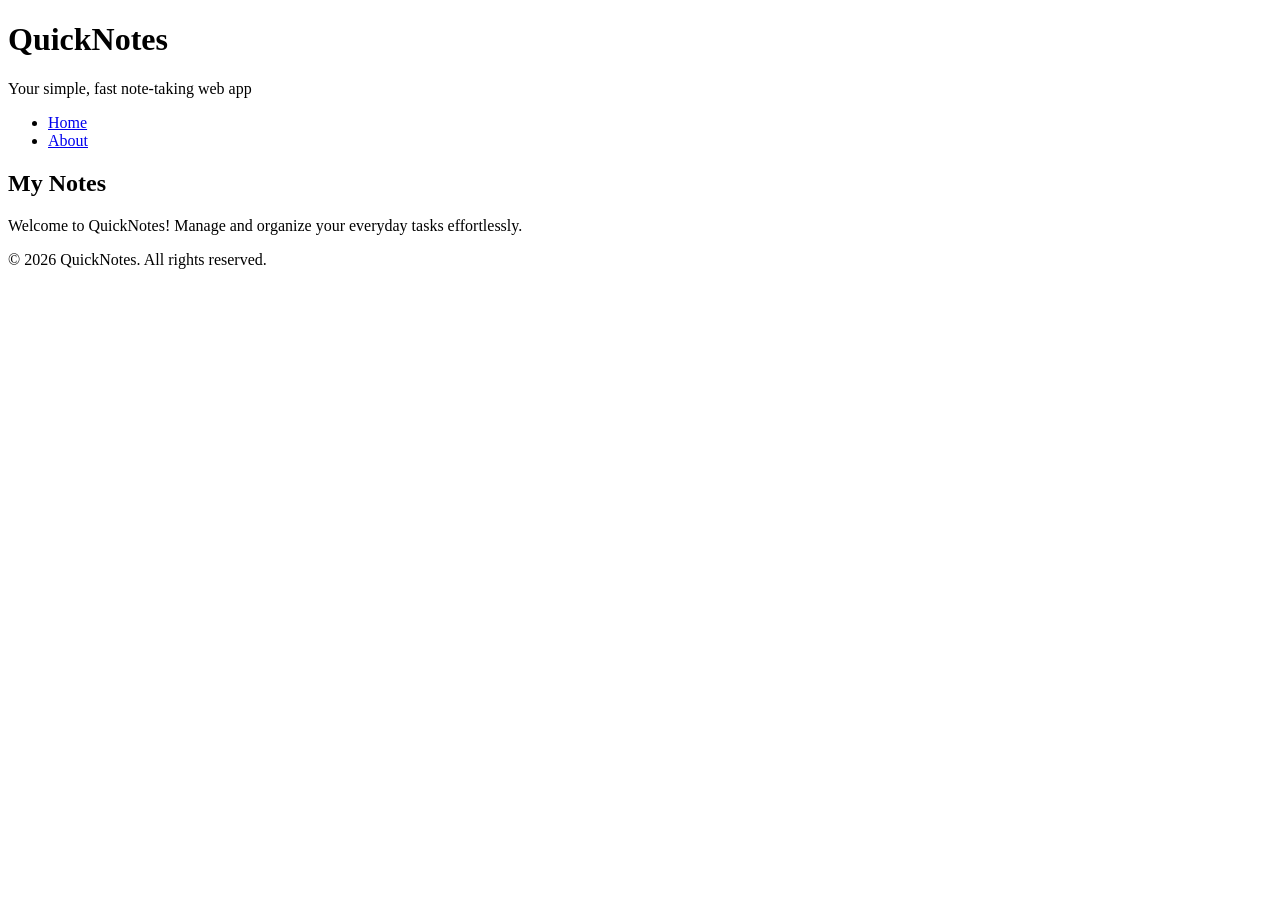
==== day2/index.html @ bdc22bd0 "Day 2 assignment" ====
<!DOCTYPE html>
<html lang="en">
<head>
    <meta charset="UTF-8">
    <meta name="viewport" content="width=device-width, initial-scale=1.0">
    <title>QuickNotes - Home</title>
</head>
<body>
    <header>
        <h1>QuickNotes</h1>
        <p>Your simple, fast note-taking web app</p>
        <nav>
            <ul>
                <li><a href="index.html">Home</a></li>
                <li><a href="about.html">About</a></li>
            </ul>
        </nav>
    </header>

    <main>
        <section>
            <h2>My Notes</h2>
            <p>Welcome to QuickNotes! Manage and organize your everyday tasks effortlessly.</p>
        </section>
    </main>

    <footer>
        <p>&copy; 2026 QuickNotes. All rights reserved.</p>
    </footer>
</body>
</html>
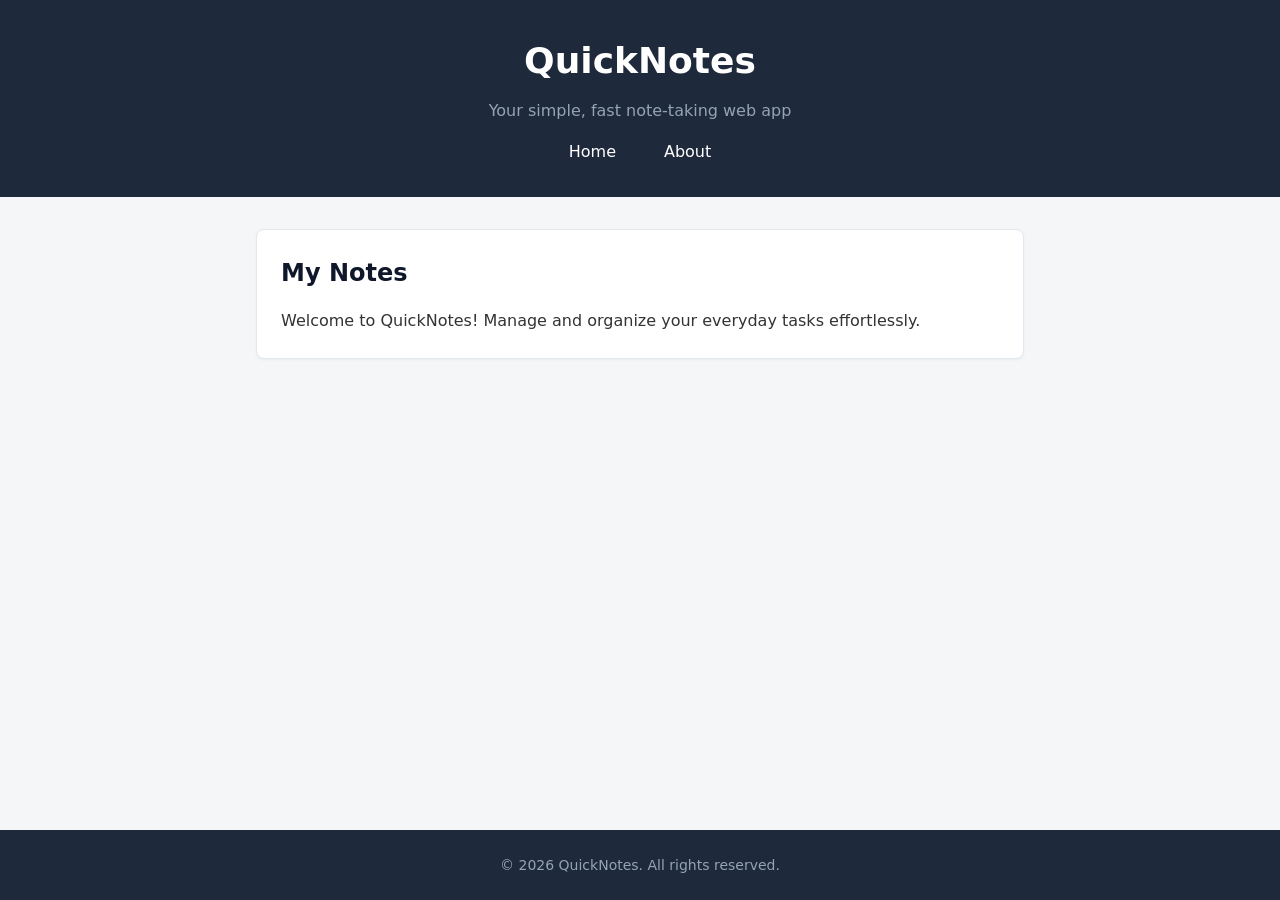
==== commit 562c973c: "Add contents to day2 index.html and style.css" ====
--- a/day2/index.html
+++ b/day2/index.html
@@ -4,6 +4,7 @@
     <meta charset="UTF-8">
     <meta name="viewport" content="width=device-width, initial-scale=1.0">
     <title>QuickNotes - Home</title>
+    <link rel="stylesheet" href="style.css">
 </head>
 <body>
     <header>
--- a/day2/style.css
+++ b/day2/style.css
@@ -0,0 +1,212 @@
+/* Universal Box-Sizing Reset */
+*,
+*::before,
+*::after {
+    box-sizing: border-box;
+    margin: 0;
+    padding: 0;
+}
+
+/* Base Body Styles */
+body {
+    font-family: system-ui, -apple-system, BlinkMacSystemFont, "Segoe UI", Roboto, sans-serif;
+    line-height: 1.6;
+    color: #333333;
+    background-color: #f4f6f8;
+    display: flex;
+    flex-direction: column;
+    min-height: 100vh;
+}
+
+/* Header Styling */
+header {
+    background-color: #1e293b;
+    color: #ffffff;
+    text-align: center;
+    padding: 2rem 1rem;
+}
+
+header h1 {
+    font-size: 2.25rem;
+    margin-bottom: 0.5rem;
+}
+
+header p {
+    color: #94a3b8;
+    margin-bottom: 1rem;
+}
+
+/* Flexbox Navigation Bar */
+nav ul {
+    list-style: none;
+    display: flex;
+    justify-content: center;
+    gap: 16px;
+}
+
+nav a {
+    color: #ffffff;
+    text-decoration: none;
+    font-weight: 500;
+    padding: 0.5rem 1rem;
+    border-radius: 4px;
+    transition: background-color 0.2s ease, color 0.2s ease;
+}
+
+nav a:hover,
+nav a:focus {
+    background-color: #334155;
+    color: #38bdf8;
+}
+
+/* Main Container & Section White Cards */
+main {
+    width: 100%;
+    max-width: 800px;
+    margin: 2rem auto;
+    padding: 0 1rem;
+    flex: 1;
+}
+
+section {
+    background-color: #ffffff;
+    border: 1px solid #e2e8f0;
+    border-radius: 8px;
+    padding: 1.5rem;
+    margin-bottom: 1.5rem;
+    box-shadow: 0 1px 3px rgba(0, 0, 0, 0.05);
+}
+
+h2, h3 {
+    margin-bottom: 1rem;
+    color: #0f172a;
+}
+
+/* Features List - CSS Grid Cards */
+ul.features {
+    list-style: none;
+    display: grid;
+    grid-template-columns: repeat(auto-fit, minmax(180px, 1fr));
+    gap: 1rem;
+    padding: 0;
+}
+
+ul.features li {
+    background-color: #f8fafc;
+    border: 1px solid #cbd5e1;
+    border-radius: 6px;
+    padding: 1rem;
+    text-align: center;
+    font-weight: 500;
+}
+
+/* General Lists */
+ol {
+    padding-left: 1.25rem;
+}
+
+ol li {
+    margin-bottom: 0.5rem;
+}
+
+/* Table Styling */
+table {
+    width: 100%;
+    border-collapse: collapse;
+    margin-top: 0.5rem;
+}
+
+th, td {
+    border: 1px solid #cbd5e1;
+    padding: 0.75rem 1rem;
+    text-align: left;
+}
+
+th {
+    background-color: #f1f5f9;
+    font-weight: 600;
+}
+
+/* Feedback Form Styling */
+form p {
+    margin-bottom: 1rem;
+}
+
+label {
+    display: block;
+    font-weight: 600;
+    margin-bottom: 0.25rem;
+}
+
+input[type="text"],
+input[type="email"],
+textarea {
+    width: 100%;
+    padding: 0.625rem;
+    border: 1px solid #cbd5e1;
+    border-radius: 4px;
+    font-family: inherit;
+    font-size: 1rem;
+}
+
+input[type="text"]:focus,
+input[type="email"]:focus,
+textarea:focus {
+    outline: none;
+    border-color: #2563eb;
+    box-shadow: 0 0 0 3px rgba(37, 99, 235, 0.2);
+}
+
+button[type="submit"] {
+    display: inline-block;
+    padding: 0.625rem 1.25rem;
+    background-color: #2563eb;
+    color: #ffffff;
+    border: none;
+    border-radius: 4px;
+    font-size: 1rem;
+    cursor: pointer;
+    transition: background-color 0.2s ease, transform 0.1s ease;
+}
+
+button[type="submit"]:hover {
+    background-color: #1d4ed8;
+}
+
+button[type="submit"]:active {
+    transform: scale(0.98);
+}
+
+/* Footer Styling */
+footer {
+    text-align: center;
+    padding: 1.5rem;
+    background-color: #1e293b;
+    color: #94a3b8;
+    font-size: 0.875rem;
+}
+
+/* Media Query for Small Screens */
+@media (max-width: 600px) {
+    header {
+        padding: 1.25rem 0.75rem;
+    }
+
+    header h1 {
+        font-size: 1.5rem;
+    }
+
+    nav ul {
+        flex-direction: column;
+        align-items: center;
+        gap: 8px;
+    }
+
+    main {
+        margin: 1rem auto;
+    }
+
+    button[type="submit"] {
+        width: 100%;
+    }
+}
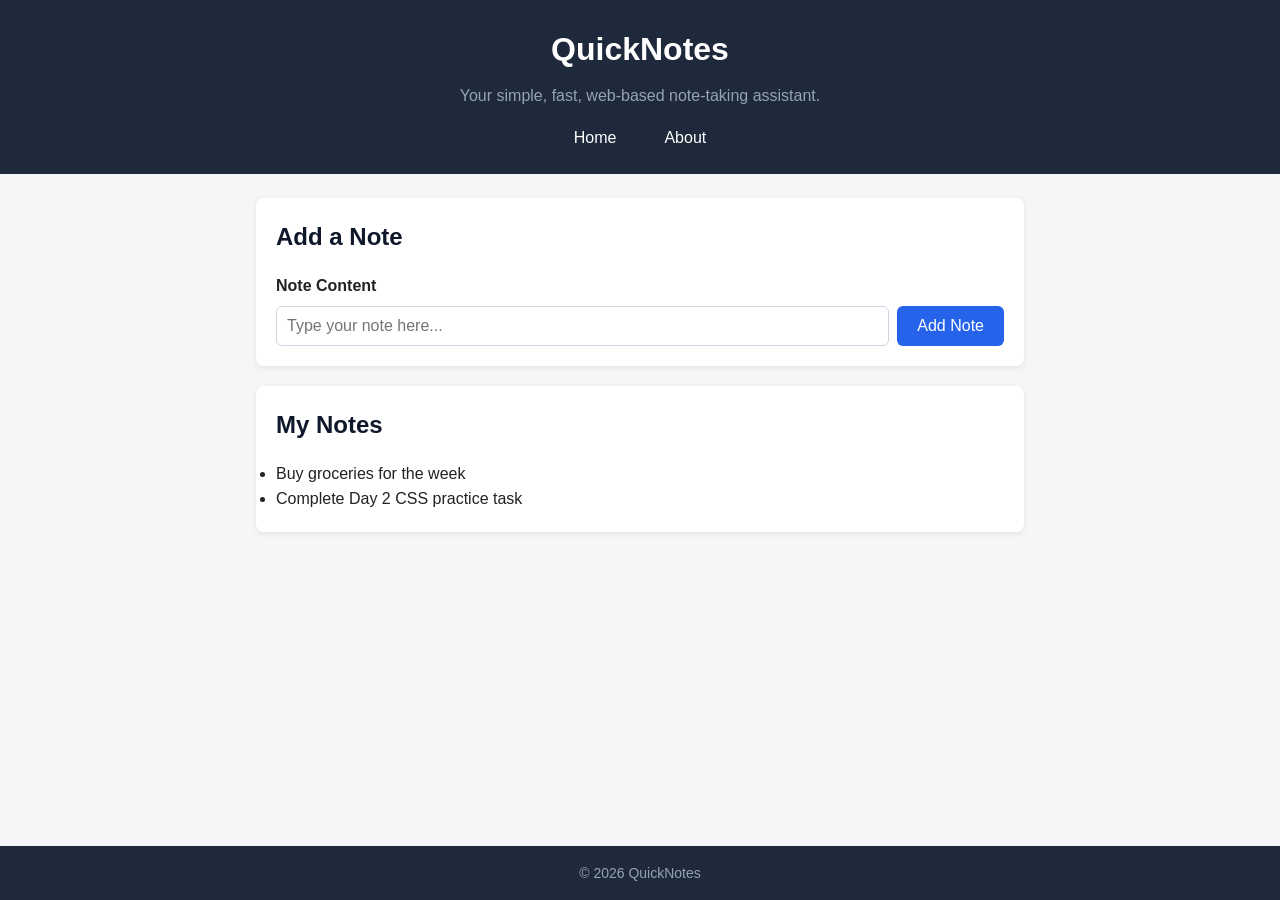
==== commit e85cf28c: "Day 2 assignment" ====
--- a/day2/index.html
+++ b/day2/index.html
@@ -1,32 +1,46 @@
 <!DOCTYPE html>
 <html lang="en">
 <head>
-    <meta charset="UTF-8">
-    <meta name="viewport" content="width=device-width, initial-scale=1.0">
-    <title>QuickNotes - Home</title>
-    <link rel="stylesheet" href="style.css">
+  <meta charset="UTF-8" />
+  <meta name="viewport" content="width=device-width, initial-scale=1.0" />
+  <title>QuickNotes - Home</title>
+  <link rel="stylesheet" href="style.css" />
 </head>
 <body>
-    <header>
-        <h1>QuickNotes</h1>
-        <p>Your simple, fast note-taking web app</p>
-        <nav>
-            <ul>
-                <li><a href="index.html">Home</a></li>
-                <li><a href="about.html">About</a></li>
-            </ul>
-        </nav>
-    </header>
 
-    <main>
-        <section>
-            <h2>My Notes</h2>
-            <p>Welcome to QuickNotes! Manage and organize your everyday tasks effortlessly.</p>
-        </section>
-    </main>
+  <header>
+    <h1>QuickNotes</h1>
+    <p>Your simple, fast, web-based note-taking assistant.</p>
+    <nav>
+      <ul>
+        <li><a href="index.html">Home</a></li>
+        <li><a href="about.html">About</a></li>
+      </ul>
+    </nav>
+  </header>
 
-    <footer>
-        <p>&copy; 2026 QuickNotes. All rights reserved.</p>
-    </footer>
+  <main>
+    <section>
+      <h2>Add a Note</h2>
+      <form id="note-form" action="#" method="post">
+        <label for="note-input">Note Content</label>
+        <input type="text" id="note-input" placeholder="Type your note here..." required />
+        <button type="submit">Add Note</button>
+      </form>
+    </section>
+
+    <section>
+      <h2>My Notes</h2>
+      <ul id="notes-list">
+        <li class="note">Buy groceries for the week</li>
+        <li class="note">Complete Day 2 CSS practice task</li>
+      </ul>
+    </section>
+  </main>
+
+  <footer>
+    <p>&copy; 2026 QuickNotes</p>
+  </footer>
+
 </body>
 </html>
--- a/day2/style.css
+++ b/day2/style.css
@@ -1,212 +1,206 @@
-/* Universal Box-Sizing Reset */
+/* 1. Box-sizing Reset & Base Body Styles */
 *,
 *::before,
 *::after {
-    box-sizing: border-box;
-    margin: 0;
-    padding: 0;
-}
-
-/* Base Body Styles */
+  box-sizing: border-box;
+  margin: 0;
+  padding: 0;
+}
+
 body {
-    font-family: system-ui, -apple-system, BlinkMacSystemFont, "Segoe UI", Roboto, sans-serif;
-    line-height: 1.6;
-    color: #333333;
-    background-color: #f4f6f8;
-    display: flex;
-    flex-direction: column;
-    min-height: 100vh;
-}
-
-/* Header Styling */
+  font-family: "Segoe UI", Arial, sans-serif;
+  font-size: 16px;
+  line-height: 1.6;
+  color: #222222;
+  background-color: #f4f6f8;
+  display: flex;
+  flex-direction: column;
+  min-height: 100vh;
+}
+
+/* 2. Header & Flexbox Navigation Bar */
 header {
-    background-color: #1e293b;
-    color: #ffffff;
-    text-align: center;
-    padding: 2rem 1rem;
+  background-color: #1e293b;
+  color: #ffffff;
+  text-align: center;
+  padding: 24px 16px;
 }
 
 header h1 {
-    font-size: 2.25rem;
-    margin-bottom: 0.5rem;
+  font-size: 32px;
+  margin-bottom: 8px;
 }
 
 header p {
-    color: #94a3b8;
-    margin-bottom: 1rem;
-}
-
-/* Flexbox Navigation Bar */
+  color: #94a3b8;
+  margin-bottom: 16px;
+}
+
 nav ul {
-    list-style: none;
-    display: flex;
-    justify-content: center;
-    gap: 16px;
+  list-style: none;
+  display: flex;
+  justify-content: center;
+  align-items: center;
+  gap: 16px;
 }
 
 nav a {
-    color: #ffffff;
-    text-decoration: none;
-    font-weight: 500;
-    padding: 0.5rem 1rem;
-    border-radius: 4px;
-    transition: background-color 0.2s ease, color 0.2s ease;
+  color: #ffffff;
+  text-decoration: none;
+  font-weight: 500;
+  padding: 8px 16px;
+  border-radius: 4px;
+  transition: background-color 0.2s ease, color 0.2s ease;
 }
 
 nav a:hover,
 nav a:focus {
-    background-color: #334155;
-    color: #38bdf8;
-}
-
-/* Main Container & Section White Cards */
+  background-color: #334155;
+  color: #38bdf8;
+}
+
+/* 3. Centred Main Content & Section Cards */
 main {
-    width: 100%;
-    max-width: 800px;
-    margin: 2rem auto;
-    padding: 0 1rem;
-    flex: 1;
+  width: 100%;
+  max-width: 800px;
+  margin: 24px auto;
+  padding: 0 16px;
+  flex: 1;
 }
 
 section {
-    background-color: #ffffff;
-    border: 1px solid #e2e8f0;
-    border-radius: 8px;
-    padding: 1.5rem;
-    margin-bottom: 1.5rem;
-    box-shadow: 0 1px 3px rgba(0, 0, 0, 0.05);
-}
-
-h2, h3 {
-    margin-bottom: 1rem;
-    color: #0f172a;
-}
-
-/* Features List - CSS Grid Cards */
-ul.features {
-    list-style: none;
-    display: grid;
-    grid-template-columns: repeat(auto-fit, minmax(180px, 1fr));
-    gap: 1rem;
-    padding: 0;
-}
-
-ul.features li {
-    background-color: #f8fafc;
-    border: 1px solid #cbd5e1;
-    border-radius: 6px;
-    padding: 1rem;
-    text-align: center;
-    font-weight: 500;
-}
-
-/* General Lists */
-ol {
-    padding-left: 1.25rem;
-}
-
-ol li {
-    margin-bottom: 0.5rem;
-}
-
-/* Table Styling */
+  background-color: #ffffff;
+  border-radius: 8px;
+  padding: 20px;
+  margin-bottom: 20px;
+  box-shadow: 0 2px 6px rgba(0, 0, 0, 0.08);
+}
+
+h2 {
+  margin-bottom: 16px;
+  color: #0f172a;
+}
+
+/* 4. Features List CSS Grid */
+.features {
+  list-style: none;
+  display: grid;
+  grid-template-columns: repeat(auto-fit, minmax(180px, 1fr));
+  gap: 16px;
+  padding: 0;
+}
+
+.features li {
+  background-color: #f8fafc;
+  border: 1px solid #e2e8f0;
+  border-radius: 6px;
+  padding: 16px;
+  text-align: center;
+  font-weight: 500;
+}
+
+/* 5. Shortcuts Table Styling */
 table {
-    width: 100%;
-    border-collapse: collapse;
-    margin-top: 0.5rem;
+  width: 100%;
+  border-collapse: collapse;
+  margin-top: 8px;
 }
 
 th, td {
-    border: 1px solid #cbd5e1;
-    padding: 0.75rem 1rem;
-    text-align: left;
+  border: 1px solid #cbd5e1;
+  padding: 12px 16px;
+  text-align: left;
 }
 
 th {
-    background-color: #f1f5f9;
-    font-weight: 600;
-}
-
-/* Feedback Form Styling */
-form p {
-    margin-bottom: 1rem;
-}
-
-label {
-    display: block;
-    font-weight: 600;
-    margin-bottom: 0.25rem;
-}
-
-input[type="text"],
-input[type="email"],
-textarea {
-    width: 100%;
-    padding: 0.625rem;
-    border: 1px solid #cbd5e1;
-    border-radius: 4px;
-    font-family: inherit;
-    font-size: 1rem;
-}
-
-input[type="text"]:focus,
-input[type="email"]:focus,
-textarea:focus {
-    outline: none;
-    border-color: #2563eb;
-    box-shadow: 0 0 0 3px rgba(37, 99, 235, 0.2);
-}
-
-button[type="submit"] {
-    display: inline-block;
-    padding: 0.625rem 1.25rem;
-    background-color: #2563eb;
-    color: #ffffff;
-    border: none;
-    border-radius: 4px;
-    font-size: 1rem;
-    cursor: pointer;
-    transition: background-color 0.2s ease, transform 0.1s ease;
-}
-
-button[type="submit"]:hover {
-    background-color: #1d4ed8;
-}
-
-button[type="submit"]:active {
-    transform: scale(0.98);
-}
-
-/* Footer Styling */
+  background-color: #f1f5f9;
+  font-weight: 600;
+}
+
+/* 6. Forms Styling */
+#note-form {
+  display: flex;
+  gap: 8px;
+  flex-wrap: wrap;
+}
+
+#note-form label {
+  width: 100%;
+  font-weight: bold;
+}
+
+#note-input {
+  flex: 1;
+  padding: 10px;
+  border: 1px solid #cbd5e1;
+  border-radius: 6px;
+  font-size: 1rem;
+}
+
+/* Stacked Feedback Form */
+#feedback-form {
+  display: flex;
+  flex-direction: column;
+  gap: 16px;
+}
+
+#feedback-form div {
+  display: flex;
+  flex-direction: column;
+  gap: 6px;
+}
+
+#feedback-form label {
+  font-weight: 600;
+}
+
+#feedback-form input,
+#feedback-form textarea {
+  width: 100%;
+  padding: 10px;
+  border: 1px solid #cbd5e1;
+  border-radius: 6px;
+  font-family: inherit;
+  font-size: 1rem;
+}
+
+/* Button Styling & Transitions */
+button {
+  padding: 10px 20px;
+  background-color: #2563eb;
+  color: #ffffff;
+  border: none;
+  border-radius: 6px;
+  font-size: 1rem;
+  cursor: pointer;
+  transition: opacity 0.2s ease, background-color 0.2s ease;
+}
+
+button:hover {
+  opacity: 0.9;
+  background-color: #1d4ed8;
+}
+
+/* 7. Footer */
 footer {
-    text-align: center;
-    padding: 1.5rem;
-    background-color: #1e293b;
-    color: #94a3b8;
-    font-size: 0.875rem;
-}
-
-/* Media Query for Small Screens */
+  text-align: center;
+  padding: 16px;
+  background-color: #1e293b;
+  color: #94a3b8;
+  font-size: 0.875rem;
+}
+
+/* 8. Media Query for Small Screens */
 @media (max-width: 600px) {
-    header {
-        padding: 1.25rem 0.75rem;
-    }
-
-    header h1 {
-        font-size: 1.5rem;
-    }
-
-    nav ul {
-        flex-direction: column;
-        align-items: center;
-        gap: 8px;
-    }
-
-    main {
-        margin: 1rem auto;
-    }
-
-    button[type="submit"] {
-        width: 100%;
-    }
+  header {
+    padding: 16px 12px;
+  }
+
+  header h1 {
+    font-size: 24px;
+  }
+
+  #note-form {
+    flex-direction: column;
+  }
 }
